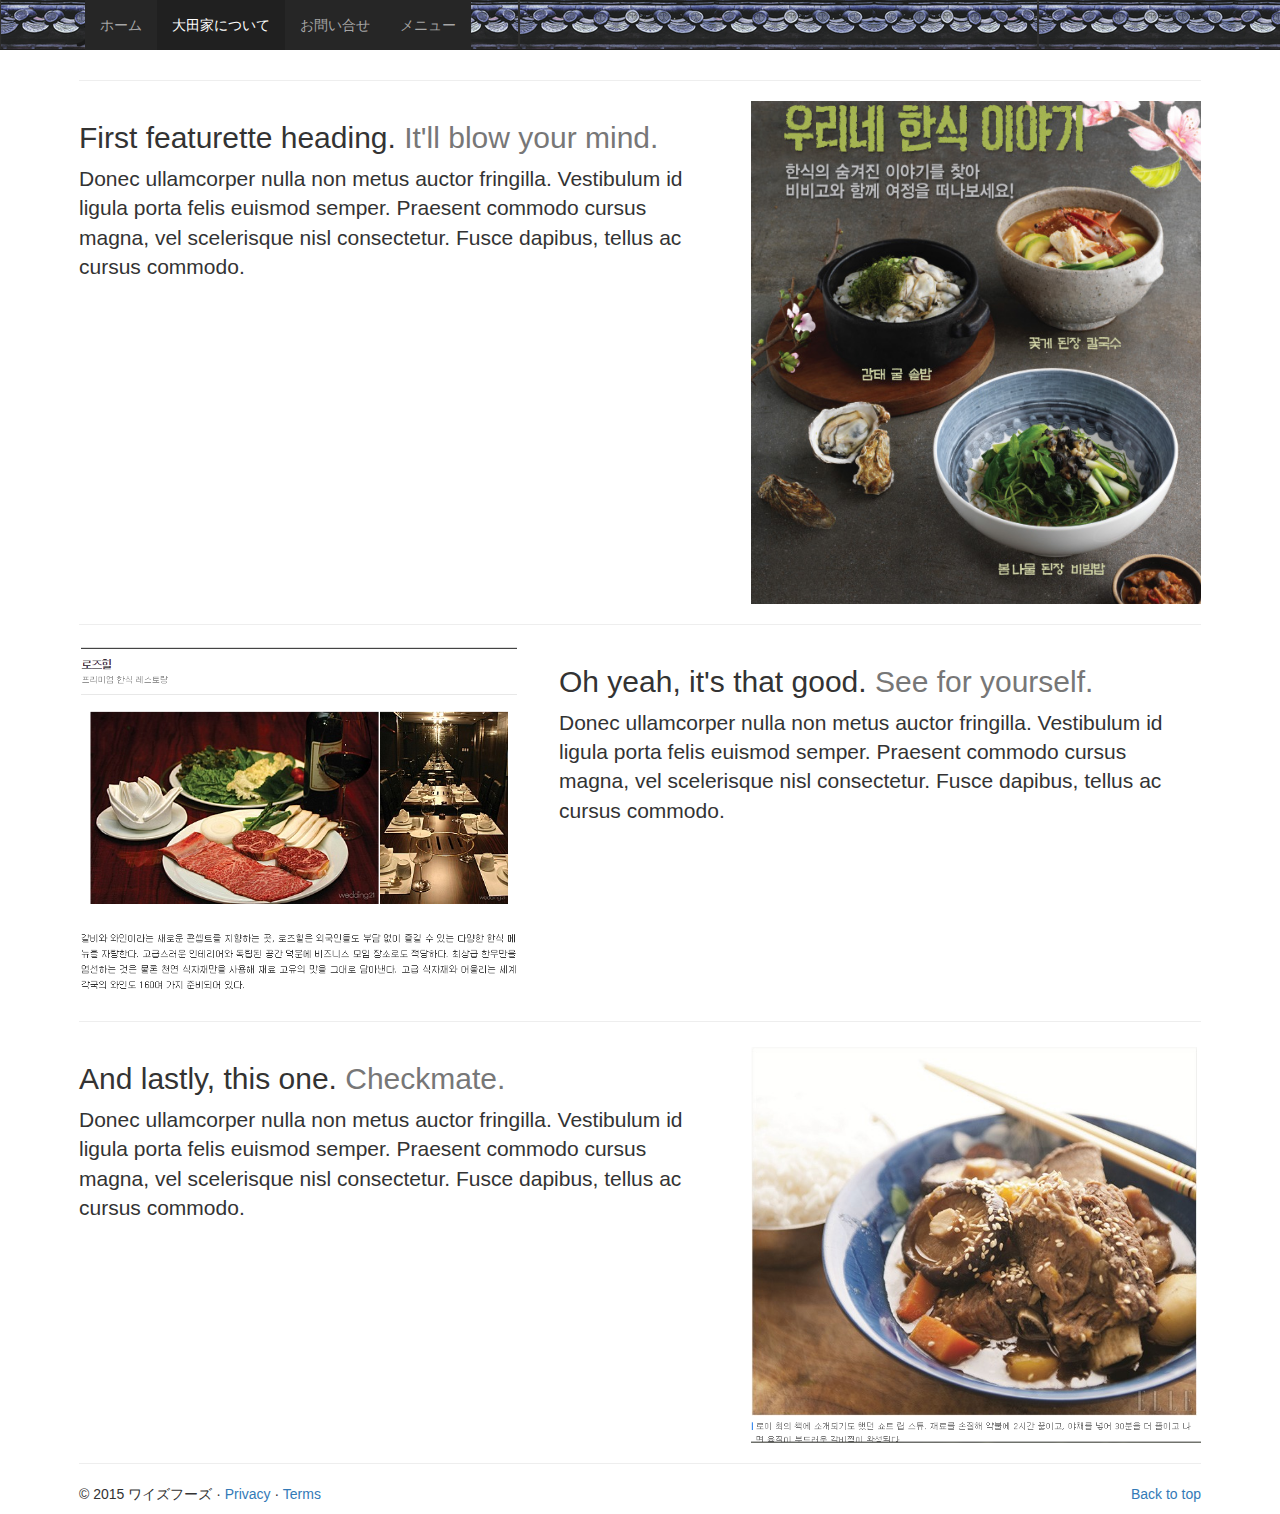
==== about.html @ 889edbc7 "basic contents" ====
<!DOCTYPE html>
<?xml version="1.0" encoding="EUC-JP"?>
<!DOCTYPE html PUBLIC "-//W3C//DTD XHTML 1.0 Transitional//EN" "http://www.w3.org/TR/xhtml1/DTD/xhtml1-transitional.dtd">
<html xmlns="http://www.w3.org/1999/xhtml" lang="ja" xml:lang="ja">
<head>
    <meta http-equiv="Content-Type" content="text/html; charset=utf-8" />
    <meta http-equiv="X-UA-Compatible" content="IE=edge">
    <meta name="viewport" content="width=device-width, initial-scale=1">
    <meta name="description" content="">
    <meta name="author" content="">
    <link rel="icon" href="../../favicon.ico">


    <title>大田家</title>

    <link href="style.css" rel="stylesheet">
    <!-- Bootstrap core CSS -->
    <link href="bootstrap-3.3.4-dist/css/bootstrap.min.css" rel="stylesheet">

    <!-- Just for debugging purposes. Don't actually copy these 2 lines! -->
    <!--[if lt IE 9]><script src="../../assets/js/ie8-responsive-file-warning.js"></script><![endif]-->
    <script src="bootstrap-3.3.4-dist/assets/js/ie-emulation-modes-warning.js"></script>

    <!-- HTML5 shim and Respond.js for IE8 support of HTML5 elements and media queries -->
    <!--[if lt IE 9]>
      <script src="https://oss.maxcdn.com/html5shiv/3.7.2/html5shiv.min.js"></script>
      <script src="https://oss.maxcdn.com/respond/1.4.2/respond.min.js"></script>
    <![endif]-->

    <!-- Custom styles for this template -->
    <link href="carousel.css" rel="stylesheet">
  </head>
<!-- NAVBAR
================================================== -->
  <body>
 
    <div class="navbar-wrapper">

      <div class="container">

        <nav class="navbar navbar-inverse navbar-fixed-top">
             <div id="roof"></div>  
          <div class="container">

            <div class="navbar-header">
              <button type="button" class="navbar-toggle collapsed" data-toggle="collapse" data-target="#navbar" aria-expanded="false" aria-controls="navbar">
                <span class="sr-only">Toggle navigation</span>
                <span class="icon-bar"></span>
                <span class="icon-bar"></span>
                <span class="icon-bar"></span>
              </button>
              <a class="navbar-brand" href="#"><left><img src="img/giwa.png" style="width:10%; margin-left:0px; position:absolute;"></img></left></a>
            </div>
            <div id="navbar" class="navbar-collapse collapse">
              <ul class="nav navbar-nav">
                <li><a href="index.html">ホーム</a></li>
                <li class="active"><a href="about.html">大田家について</a></li>
                <li><a href="mailto:c-choi@wise-ltd.net?Subject=%82%A8%96%E2%82%A2%8D%87%82%B9%83%81%81%5B%83%8B">お問い合せ</a></li></li>
                                <li><a href="menu.html">メニュー</a></li>
             <!--   <li class="dropdown">
                  <a href="#" class="dropdown-toggle" data-toggle="dropdown" role="button" aria-expanded="false">メニュー <span class="caret"></span></a>
                  <ul class="dropdown-menu" role="menu">
                    <li><a href="#">お肉</a></li>
                    <li><a href="#">料理</a></li>
                    <li><a href="#">サラダ</a></li>
                    <li class="divider"></li>
                    <li class="dropdown-header">その他</li>
                    <li><a href="#">盛り合わせ</a></li>
                    <li><a href="#">飲物</a></li>
                  </ul>
                </li> -->
              </ul>
            </div>
          </div>
        </nav>

      </div>
    </div>






    <!-- Marketing messaging and featurettes
    ================================================== -->
    <!-- Wrap the rest of the page in another container to center all the content. -->

    <div class="container-fluid marketing" style="width:90%; margin-top:40px; padding-top:20px;">

      <!-- Three columns of text below the carousel -->
    

      <!-- START THE FEATURETTES -->

      <hr class="featurette-divider">

      <div class="row featurette">
        <div class="col-md-7">
          <h2 class="featurette-heading">First featurette heading. <span class="text-muted">It'll blow your mind.</span></h2>
          <p class="lead">Donec ullamcorper nulla non metus auctor fringilla. Vestibulum id ligula porta felis euismod semper. Praesent commodo cursus magna, vel scelerisque nisl consectetur. Fusce dapibus, tellus ac cursus commodo.</p>
        </div>
        <div class="col-md-5">
          <img class="featurette-image img-responsive center-block" data-src="holder.js/500x500/auto" alt="500x500" src="img/bibigo.png" data-holder-rendered="true">
        </div>
      </div>

      <hr class="featurette-divider">

      <div class="row featurette">
        <div class="col-md-7 col-md-push-5">
          <h2 class="featurette-heading">Oh yeah, it's that good. <span class="text-muted">See for yourself.</span></h2>
          <p class="lead">Donec ullamcorper nulla non metus auctor fringilla. Vestibulum id ligula porta felis euismod semper. Praesent commodo cursus magna, vel scelerisque nisl consectetur. Fusce dapibus, tellus ac cursus commodo.</p>
        </div>
        <div class="col-md-5 col-md-pull-7">
          <img class="featurette-image img-responsive center-block" data-src="holder.js/500x500/auto" alt="500x500" src="img/garubiplating.png" data-holder-rendered="true">
        </div>
      </div>

      <hr class="featurette-divider">

      <div class="row featurette">
        <div class="col-md-7">
          <h2 class="featurette-heading">And lastly, this one. <span class="text-muted">Checkmate.</span></h2>
          <p class="lead">Donec ullamcorper nulla non metus auctor fringilla. Vestibulum id ligula porta felis euismod semper. Praesent commodo cursus magna, vel scelerisque nisl consectetur. Fusce dapibus, tellus ac cursus commodo.</p>
        </div>
        <div class="col-md-5">
          <img class="featurette-image img-responsive center-block" data-src="holder.js/500x500/auto" alt="500x500" src="img/galbijjim.png" data-holder-rendered="true">
        </div>
      </div>

      <hr class="featurette-divider">

      <!-- /END THE FEATURETTES -->


      <!-- FOOTER -->
      <footer>
        <p class="pull-right"><a href="#">Back to top</a></p>
        <p>© 2015 ワイズフーズ · <a href="#">Privacy</a> · <a href="#">Terms</a></p>
      </footer>

    </div><!-- /.container -->


    <!-- Bootstrap core JavaScript
    ================================================== -->
    <!-- Placed at the end of the document so the pages load faster -->
    <script src="https://ajax.googleapis.com/ajax/libs/jquery/1.11.2/jquery.min.js"></script>
    <script src="bootstrap-3.3.4-dist/js/bootstrap.min.js"></script>
    <!-- Just to make our placeholder images work. Don't actually copy the next line! -->
    <script src="bootstrap-3.3.4-dist/assets/js/vendor/holder.js"></script>
    <!-- IE10 viewport hack for Surface/desktop Windows 8 bug -->
    <script src="bootstrap-3.3.4-dist/assets/js/ie10-viewport-bug-workaround.js"></script>
  

<svg xmlns="http://www.w3.org/2000/svg" width="500" height="500" viewBox="0 0 500 500" preserveAspectRatio="none" style="visibility: hidden; position: absolute; top: -100%; left: -100%;"><defs></defs><text x="0" y="23" style="font-weight:bold;font-size:23pt;font-family:Arial, Helvetica, Open Sans, sans-serif;dominant-baseline:middle">500x500</text></svg></body></html>
---- style.css ----
.navbar-wrapper {
	position:fixed;
	z-index: 10;
}
.navbar-fixed-top {
	opacity:0.8;
	background-image: url(img/roof.png);
	background-repeat: repeat-x;
	z-index: 9;
		height: 30px;
}
.navbar-fixed-top:hover {
	opacity:0.9;
}
.navbar-inverse .navbar-nav>li>a, .dropdown {
	opacity:1 !important;
	display: block;
	background-color: #0f0f0f;
}

.navbar-inverse .navbar-nav>li>a:hover {
	color:white;
	font-weight: bold;
	opacity:1 !important;
	z-index: 10;
	display: block;
	background-color: #0f0f4a !important;
}

.navbar-inverse .navbar-nav>li>a:focus {
	color:white;
	font-weight: bold;
	opacity:1 !important;
	z-index: 10;
	display: block;
	background-color: #0f0f2a !important;
}
button {
	background-image: url(img/plate.jpg) !important;
	opacity:1;

}
.carousel {
	background-image: url(img/background.jpg);
	margin-top:4%;
}
.body {
	background-image: url(img/background.jpg);
}
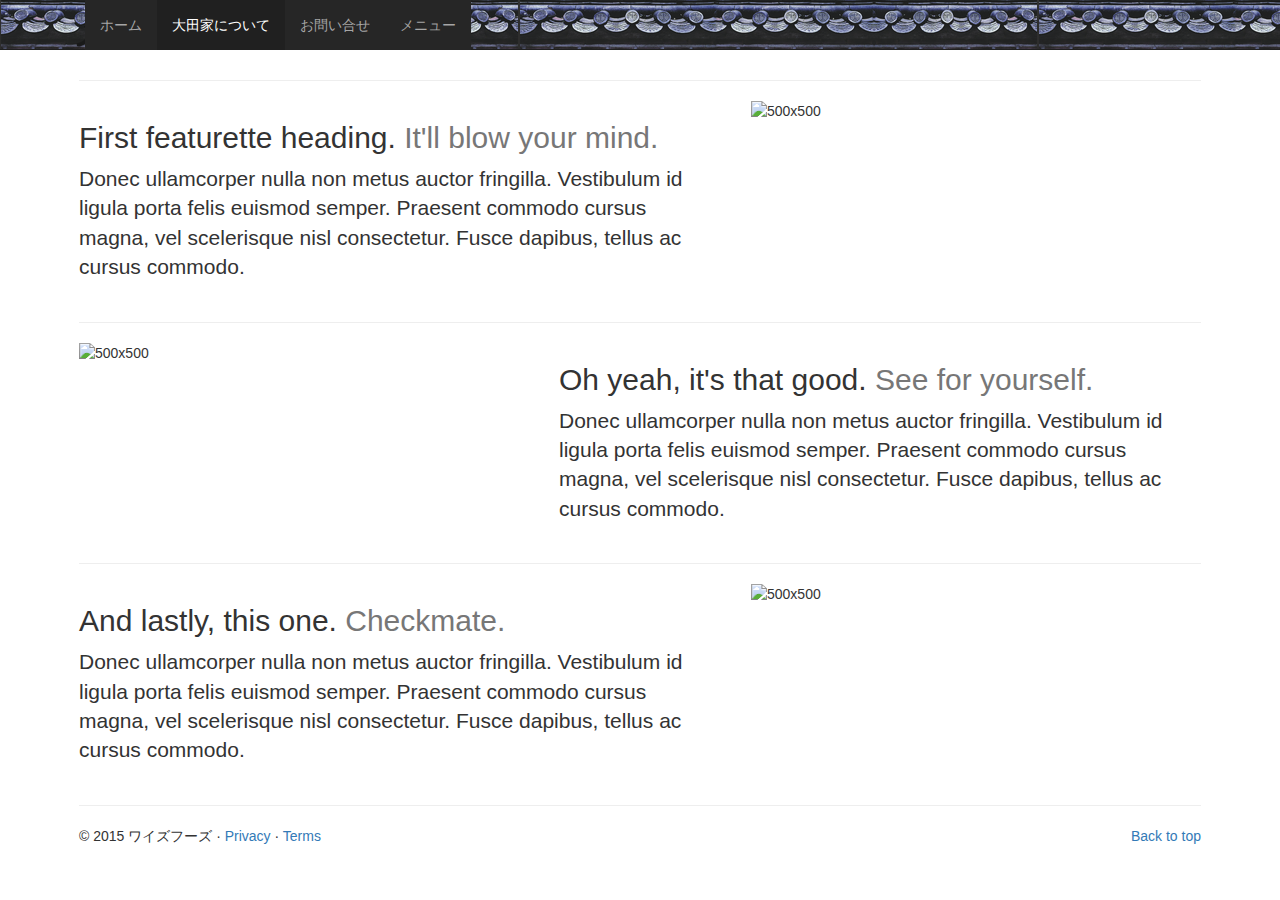
==== commit 35ed0865: "e-mail change" ====
--- a/about.html
+++ b/about.html
@@ -55,8 +55,8 @@
               <ul class="nav navbar-nav">
                 <li><a href="index.html">ホーム</a></li>
                 <li class="active"><a href="about.html">大田家について</a></li>
-                <li><a href="mailto:c-choi@wise-ltd.net?Subject=%82%A8%96%E2%82%A2%8D%87%82%B9%83%81%81%5B%83%8B">お問い合せ</a></li></li>
-                                <li><a href="menu.html">メニュー</a></li>
+                <li><a href="mailto:t-iga@wise-ltd.net?Subject=大田家">お問い合せ</a></li></li>
+                 <li><a href="menu.html">メニュー</a></li>
              <!--   <li class="dropdown">
                   <a href="#" class="dropdown-toggle" data-toggle="dropdown" role="button" aria-expanded="false">メニュー <span class="caret"></span></a>
                   <ul class="dropdown-menu" role="menu">
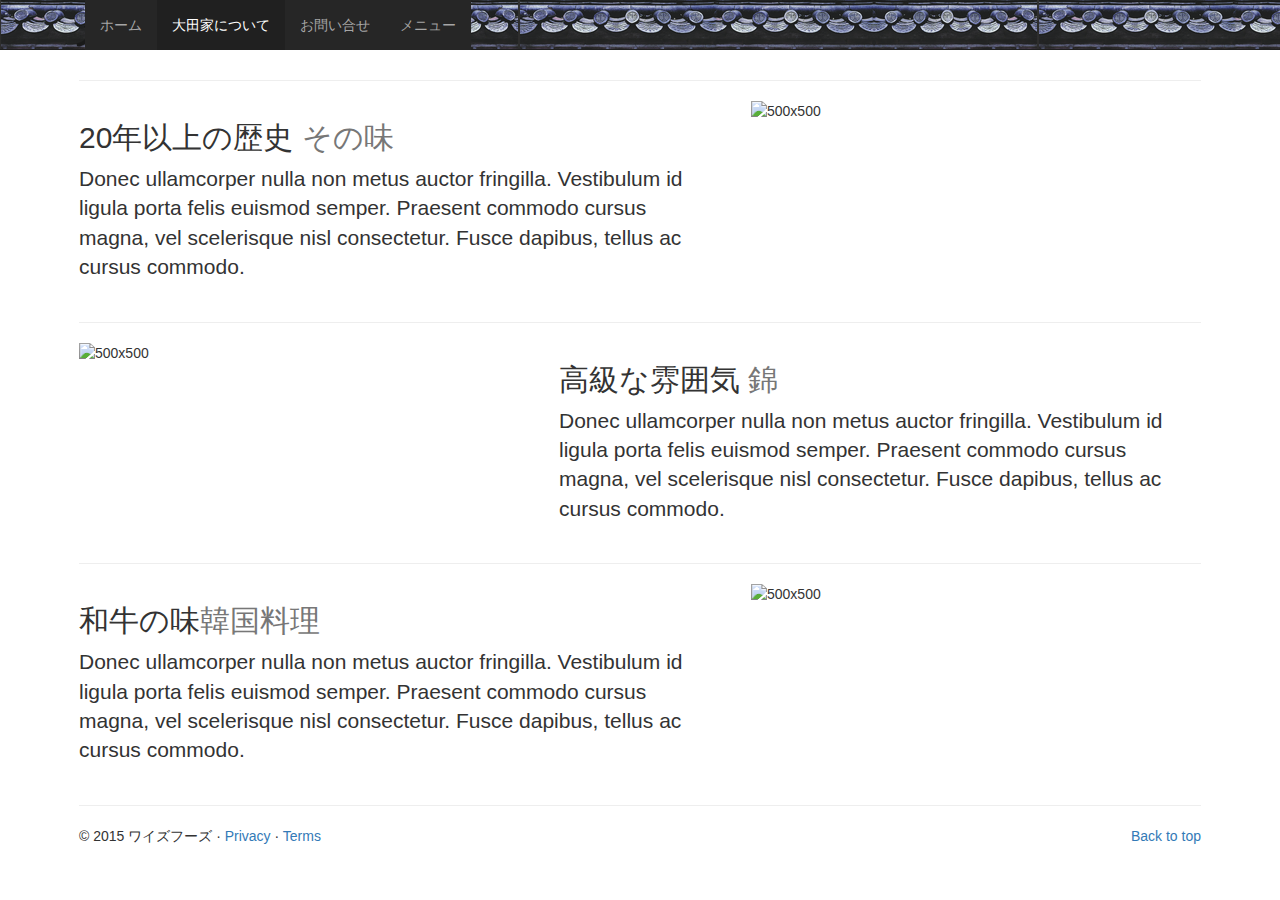
==== commit 6775494a: "Lunch Menu Test" ====
--- a/about.html
+++ b/about.html
@@ -97,7 +97,7 @@
 
       <div class="row featurette">
         <div class="col-md-7">
-          <h2 class="featurette-heading">First featurette heading. <span class="text-muted">It'll blow your mind.</span></h2>
+          <h2 class="featurette-heading">20年以上の歴史 <span class="text-muted">その味</span></h2>
           <p class="lead">Donec ullamcorper nulla non metus auctor fringilla. Vestibulum id ligula porta felis euismod semper. Praesent commodo cursus magna, vel scelerisque nisl consectetur. Fusce dapibus, tellus ac cursus commodo.</p>
         </div>
         <div class="col-md-5">
@@ -109,7 +109,7 @@
 
       <div class="row featurette">
         <div class="col-md-7 col-md-push-5">
-          <h2 class="featurette-heading">Oh yeah, it's that good. <span class="text-muted">See for yourself.</span></h2>
+          <h2 class="featurette-heading">高級な雰囲気 <span class="text-muted">錦</span></h2>
           <p class="lead">Donec ullamcorper nulla non metus auctor fringilla. Vestibulum id ligula porta felis euismod semper. Praesent commodo cursus magna, vel scelerisque nisl consectetur. Fusce dapibus, tellus ac cursus commodo.</p>
         </div>
         <div class="col-md-5 col-md-pull-7">
@@ -121,7 +121,7 @@
 
       <div class="row featurette">
         <div class="col-md-7">
-          <h2 class="featurette-heading">And lastly, this one. <span class="text-muted">Checkmate.</span></h2>
+          <h2 class="featurette-heading">和牛の味<span class="text-muted">韓国料理</span></h2>
           <p class="lead">Donec ullamcorper nulla non metus auctor fringilla. Vestibulum id ligula porta felis euismod semper. Praesent commodo cursus magna, vel scelerisque nisl consectetur. Fusce dapibus, tellus ac cursus commodo.</p>
         </div>
         <div class="col-md-5">
--- a/style.css
+++ b/style.css
@@ -47,3 +47,7 @@
 .body {
 	background-image: url(img/background.jpg);
 }
+.carousel-caption>p {
+	color:white;
+	font-weight: 500;
+}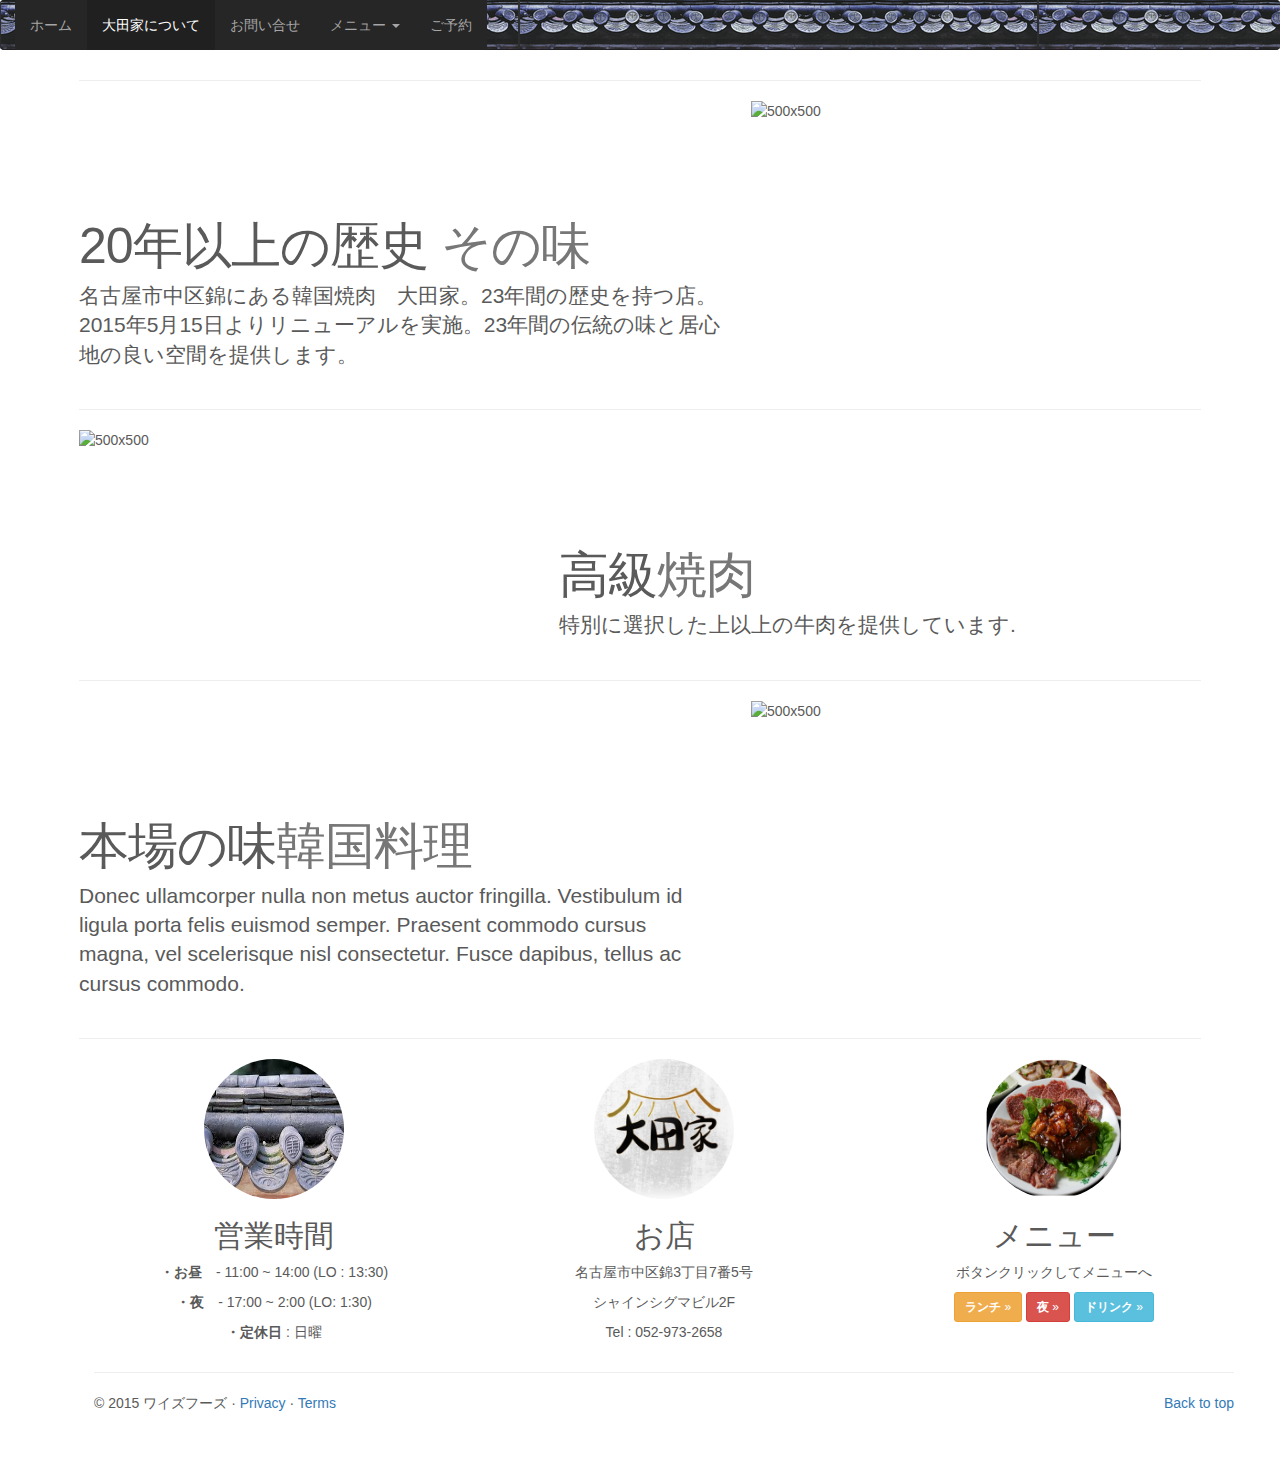
==== commit 33f03aad: "major photo and layout changes." ====
--- a/about.html
+++ b/about.html
@@ -8,7 +8,7 @@
     <meta name="viewport" content="width=device-width, initial-scale=1">
     <meta name="description" content="">
     <meta name="author" content="">
-    <link rel="icon" href="../../favicon.ico">
+    <link rel="icon" href="img/logo.ico">
 
 
     <title>大田家</title>
@@ -18,8 +18,30 @@
     <link href="bootstrap-3.3.4-dist/css/bootstrap.min.css" rel="stylesheet">
 
     <!-- Just for debugging purposes. Don't actually copy these 2 lines! -->
-    <!--[if lt IE 9]><script src="../../assets/js/ie8-responsive-file-warning.js"></script><![endif]-->
-    <script src="bootstrap-3.3.4-dist/assets/js/ie-emulation-modes-warning.js"></script>
+    <!--[if lt IE 9]><script src="../../assets/ie8-responsive-file-warning.js"></script><![endif]-->
+    <script src="bootstrap-3.3.4-dist/assets/ie-emulation-modes-warning.js"></script>
+  <script type="text/javascript" src="jquery-1.11.2.min.js">
+// element
+imagesLoaded( document.querySelector('#sidebar, #multihero, #new-item'), function( instance ) {
+  console.log('all images are loaded');
+});
+// selector string
+imagesLoaded( '#sidebar, #multihero, #new-item', function() {...});
+// multiple elements
+var posts = document.querySelectorAll('.post');
+imagesLoaded( posts, function() {...});
+var imgLoad = imagesLoaded('#sidebar, #multihero, #new-item');
+imgLoad.on( 'always', function() {
+  console.log( imgLoad.images.length + ' images loaded' );
+  // detect which image is broken
+  for ( var i = 0, len = imgLoad.images.length; i < len; i++ ) {
+    var image = imgLoad.images[i];
+    var result = image.isLoaded ? 'loaded' : 'broken';
+    console.log( 'image is ' + result + ' for ' + image.img.src );
+  }
+});
+
+</script>
 
     <!-- HTML5 shim and Respond.js for IE8 support of HTML5 elements and media queries -->
     <!--[if lt IE 9]>
@@ -49,26 +71,24 @@
                 <span class="icon-bar"></span>
                 <span class="icon-bar"></span>
               </button>
-              <a class="navbar-brand" href="#"><left><img src="img/giwa.png" style="width:10%; margin-left:0px; position:absolute;"></img></left></a>
             </div>
             <div id="navbar" class="navbar-collapse collapse">
               <ul class="nav navbar-nav">
                 <li><a href="index.html">ホーム</a></li>
                 <li class="active"><a href="about.html">大田家について</a></li>
-                <li><a href="mailto:t-iga@wise-ltd.net?Subject=大田家">お問い合せ</a></li></li>
-                 <li><a href="menu.html">メニュー</a></li>
-             <!--   <li class="dropdown">
+                <li><a href="mailto:t-iga@wise-ltd.net?Subject=大田家">お問い合せ</a></li>
+              <li class="dropdown">
                   <a href="#" class="dropdown-toggle" data-toggle="dropdown" role="button" aria-expanded="false">メニュー <span class="caret"></span></a>
                   <ul class="dropdown-menu" role="menu">
-                    <li><a href="#">お肉</a></li>
-                    <li><a href="#">料理</a></li>
-                    <li><a href="#">サラダ</a></li>
+                    <li class="dropdown-header">ランチ</li>
+                    <li><a href="lunch.html">ランチメニュー</a></li>
                     <li class="divider"></li>
-                    <li class="dropdown-header">その他</li>
-                    <li><a href="#">盛り合わせ</a></li>
-                    <li><a href="#">飲物</a></li>
+                    <li class="dropdown-header">焼肉と韓国料理</li>
+                    <li><a href="menu.html">食物メニュー</a></li>
+                    <li><a href="drink.html">飲物メニュー</a></li>
                   </ul>
-                </li> -->
+                </li>
+                 <li><a href="mailto:t-iga@wise-ltd.net?Subject=00月00日大田家０名様予約">ご予約</a></li>
               </ul>
             </div>
           </div>
@@ -80,8 +100,6 @@
 
 
 
-
-
     <!-- Marketing messaging and featurettes
     ================================================== -->
     <!-- Wrap the rest of the page in another container to center all the content. -->
@@ -98,10 +116,10 @@
       <div class="row featurette">
         <div class="col-md-7">
           <h2 class="featurette-heading">20年以上の歴史 <span class="text-muted">その味</span></h2>
-          <p class="lead">Donec ullamcorper nulla non metus auctor fringilla. Vestibulum id ligula porta felis euismod semper. Praesent commodo cursus magna, vel scelerisque nisl consectetur. Fusce dapibus, tellus ac cursus commodo.</p>
+          <p class="lead">名古屋市中区錦にある韓国焼肉　大田家。23年間の歴史を持つ店。2015年5月15日よりリニューアルを実施。23年間の伝統の味と居心地の良い空間を提供します。</p>
         </div>
         <div class="col-md-5">
-          <img class="featurette-image img-responsive center-block" data-src="holder.js/500x500/auto" alt="500x500" src="img/bibigo.png" data-holder-rendered="true">
+          <img class="featurette-image img-responsive center-block" alt="500x500" src="img/mori.jpg" data-holder-rendered="true">
         </div>
       </div>
 
@@ -109,11 +127,11 @@
 
       <div class="row featurette">
         <div class="col-md-7 col-md-push-5">
-          <h2 class="featurette-heading">高級な雰囲気 <span class="text-muted">錦</span></h2>
-          <p class="lead">Donec ullamcorper nulla non metus auctor fringilla. Vestibulum id ligula porta felis euismod semper. Praesent commodo cursus magna, vel scelerisque nisl consectetur. Fusce dapibus, tellus ac cursus commodo.</p>
+          <h2 class="featurette-heading">高級<span class="text-muted">焼肉</span></h2>
+          <p class="lead">特別に選択した上以上の牛肉を提供しています.</p>
         </div>
         <div class="col-md-5 col-md-pull-7">
-          <img class="featurette-image img-responsive center-block" data-src="holder.js/500x500/auto" alt="500x500" src="img/garubiplating.png" data-holder-rendered="true">
+          <img class="featurette-image img-responsive center-block" alt="500x500" src="img/yakiniku.jpg" data-holder-rendered="true">
         </div>
       </div>
 
@@ -121,18 +139,53 @@
 
       <div class="row featurette">
         <div class="col-md-7">
-          <h2 class="featurette-heading">和牛の味<span class="text-muted">韓国料理</span></h2>
+          <h2 class="featurette-heading">本場の味<span class="text-muted">韓国料理</span></h2>
           <p class="lead">Donec ullamcorper nulla non metus auctor fringilla. Vestibulum id ligula porta felis euismod semper. Praesent commodo cursus magna, vel scelerisque nisl consectetur. Fusce dapibus, tellus ac cursus commodo.</p>
         </div>
         <div class="col-md-5">
-          <img class="featurette-image img-responsive center-block" data-src="holder.js/500x500/auto" alt="500x500" src="img/galbijjim.png" data-holder-rendered="true">
+          <img class="featurette-image img-responsive center-block" alt="500x500" src="img/samgyupset.jpg" data-holder-rendered="true">
         </div>
       </div>
 
       <hr class="featurette-divider">
 
       <!-- /END THE FEATURETTES -->
-
+    <!-- Marketing messaging and featurettes
+    ================================================== -->
+    <!-- Wrap the rest of the page in another container to center all the content. -->
+
+    <div class="container marketing">
+
+      <!-- Three columns of text below the carousel -->
+      <div class="row">
+        <div class="col-lg-4">
+          <img class="img-circle" src="img/traditional.jpg" alt="Generic placeholder image" width="140" height="140">
+          <h2>営業時間</h2>
+          <p><strong>・お昼</strong>　- 11:00 ~ 14:00 (LO : 13:30)</p>
+          <p><strong>・夜</strong>　- 17:00 ~ 2:00 (LO: 1:30)</p>
+          <p><strong>・定休日</strong> : 日曜 </p>
+  
+        </div><!-- /.col-lg-4 -->
+        <div class="col-lg-4">
+          <img class="img-circle" src="img/ootayalogo.jpg" width="140" height="140">
+          <h2>お店</h2>
+          <p>名古屋市中区錦3丁目7番5号</p>
+          <p>シャインシグマビル2F</p>
+          <p>Tel : 052-973-2658</p>
+        </div><!-- /.col-lg-4 -->
+        <div class="col-lg-4">
+          <img class="img-circle" src="img/mori2.jpg" width="140" height="140">
+          
+          <h2>メニュー</h2>
+          <p>ボタンクリックしてメニューへ</p>
+          <a class="btn btn-warning btn-sm" href="lunch.html" role="button"><strong>ランチ</strong> »</a>        
+          <a class="btn btn-danger btn-sm" href="menu.html" role="button"><strong>夜</strong> »</a> 
+          <a class="btn btn-info btn-sm" href="drink.html" role="button"><strong>ドリンク</strong> »</a>
+          
+        </div><!-- /.col-lg-4 -->
+      </div><!-- /.row -->
+
+      <hr class="featurette-divider">
 
       <!-- FOOTER -->
       <footer>
@@ -149,9 +202,9 @@
     <script src="https://ajax.googleapis.com/ajax/libs/jquery/1.11.2/jquery.min.js"></script>
     <script src="bootstrap-3.3.4-dist/js/bootstrap.min.js"></script>
     <!-- Just to make our placeholder images work. Don't actually copy the next line! -->
-    <script src="bootstrap-3.3.4-dist/assets/js/vendor/holder.js"></script>
+    <script src="bootstrap-3.3.4-dist/assets/vendor/holder.js"></script>
     <!-- IE10 viewport hack for Surface/desktop Windows 8 bug -->
-    <script src="bootstrap-3.3.4-dist/assets/js/ie10-viewport-bug-workaround.js"></script>
+    <script src="bootstrap-3.3.4-dist/assets/ie10-viewport-bug-workaround.js"></script>
   
 
 <svg xmlns="http://www.w3.org/2000/svg" width="500" height="500" viewBox="0 0 500 500" preserveAspectRatio="none" style="visibility: hidden; position: absolute; top: -100%; left: -100%;"><defs></defs><text x="0" y="23" style="font-weight:bold;font-size:23pt;font-family:Arial, Helvetica, Open Sans, sans-serif;dominant-baseline:middle">500x500</text></svg></body></html>--- a/style.css
+++ b/style.css
@@ -1,5 +1,5 @@
 .navbar-wrapper {
-	position:fixed;
+	position:fixed !important;
 	z-index: 10;
 }
 .navbar-fixed-top {
@@ -41,13 +41,20 @@
 
 }
 .carousel {
-	background-image: url(img/background.jpg);
-	margin-top:4%;
+	 margin-top:52px;
+	height: auto;
+	position: relative;
+	display: block;
 }
 .body {
 	background-image: url(img/background.jpg);
 }
-.carousel-caption>p {
+
+.carousel-caption {
+	text-align: right !important;
 	color:white;
 	font-weight: 500;
+}
+.marketing {
+margin-top:20px;
 }--- a/carousel.css
+++ b/carousel.css
@@ -0,0 +1,134 @@
+/* GLOBAL STYLES
+-------------------------------------------------- */
+/* Padding below the footer and lighter body text */
+
+body {
+  padding-bottom: 40px;
+  color: #5a5a5a;
+}
+
+
+/* CUSTOMIZE THE NAVBAR
+-------------------------------------------------- */
+
+/* Special class on .container surrounding .navbar, used for positioning it into place. */
+.navbar-wrapper {
+  position: absolute;
+  top: 0;
+  right: 0;
+  left: 0;
+  z-index: 20;
+}
+
+/* Flip around the padding for proper display in narrow viewports */
+.navbar-wrapper > .container {
+  padding-right: 0;
+  padding-left: 0;
+}
+.navbar-wrapper .navbar {
+  padding-right: 15px;
+  padding-left: 15px;
+}
+.navbar-wrapper .navbar .container {
+  width: auto;
+}
+
+
+/* CUSTOMIZE THE CAROUSEL
+-------------------------------------------------- */
+
+/* Carousel base class */
+.carousel {
+  /*  height: 500px; 
+  margin-bottom: 60px;*/
+}
+/* Since positioning the image, we need to help out the caption */
+.carousel-caption {
+  z-index: 10;
+}
+
+/* Declare heights because of positioning of img element */
+.carousel .item {
+ /*  height: 500px;
+  background-color: #777;*/
+}
+.carousel-inner > .item > img {
+  position: absolute;
+  top: 0;
+  left: 0;
+  min-width: 100%;
+  height: 500px;
+}
+
+
+/* MARKETING CONTENT
+-------------------------------------------------- 
+
+/* Center align the text within the three columns below the carousel */
+.marketing .col-lg-4 {
+ /*  margin-bottom: 20px;*/
+  text-align: center;
+}
+.marketing h2 {
+  font-weight: normal;
+}
+.marketing .col-lg-4 p {
+  margin-right: 10px;
+  margin-left: 10px;
+}
+
+
+/* Featurettes
+------------------------- */
+
+.featurette-divider {
+ /* margin: 80px 0; /* Space out the Bootstrap <hr> more */
+}
+
+/* Thin out the marketing headings */
+.featurette-heading {
+  font-weight: 300;
+  line-height: 1;
+  letter-spacing: -1px;
+}
+
+
+/* RESPONSIVE CSS
+-------------------------------------------------- */
+
+@media (min-width: 768px) {
+  /* Navbar positioning foo */
+  .navbar-wrapper {
+    margin-top: 20px;
+  }
+  .navbar-wrapper .container {
+    padding-right: 15px;
+    padding-left: 15px;
+  }
+  .navbar-wrapper .navbar {
+    padding-right: 0;
+    padding-left: 0;
+  }
+
+  /* The navbar becomes detached from the top, so we round the corners */
+  .navbar-wrapper .navbar {
+    border-radius: 4px;
+  }
+
+  /* Bump up size of carousel content */
+  .carousel-caption p {
+    margin-bottom: 20px;
+    font-size: 21px;
+    line-height: 1.4;
+  }
+
+  .featurette-heading {
+    font-size: 50px;
+  }
+}
+
+@media (min-width: 992px) {
+  .featurette-heading {
+    margin-top: 120px;
+  }
+}
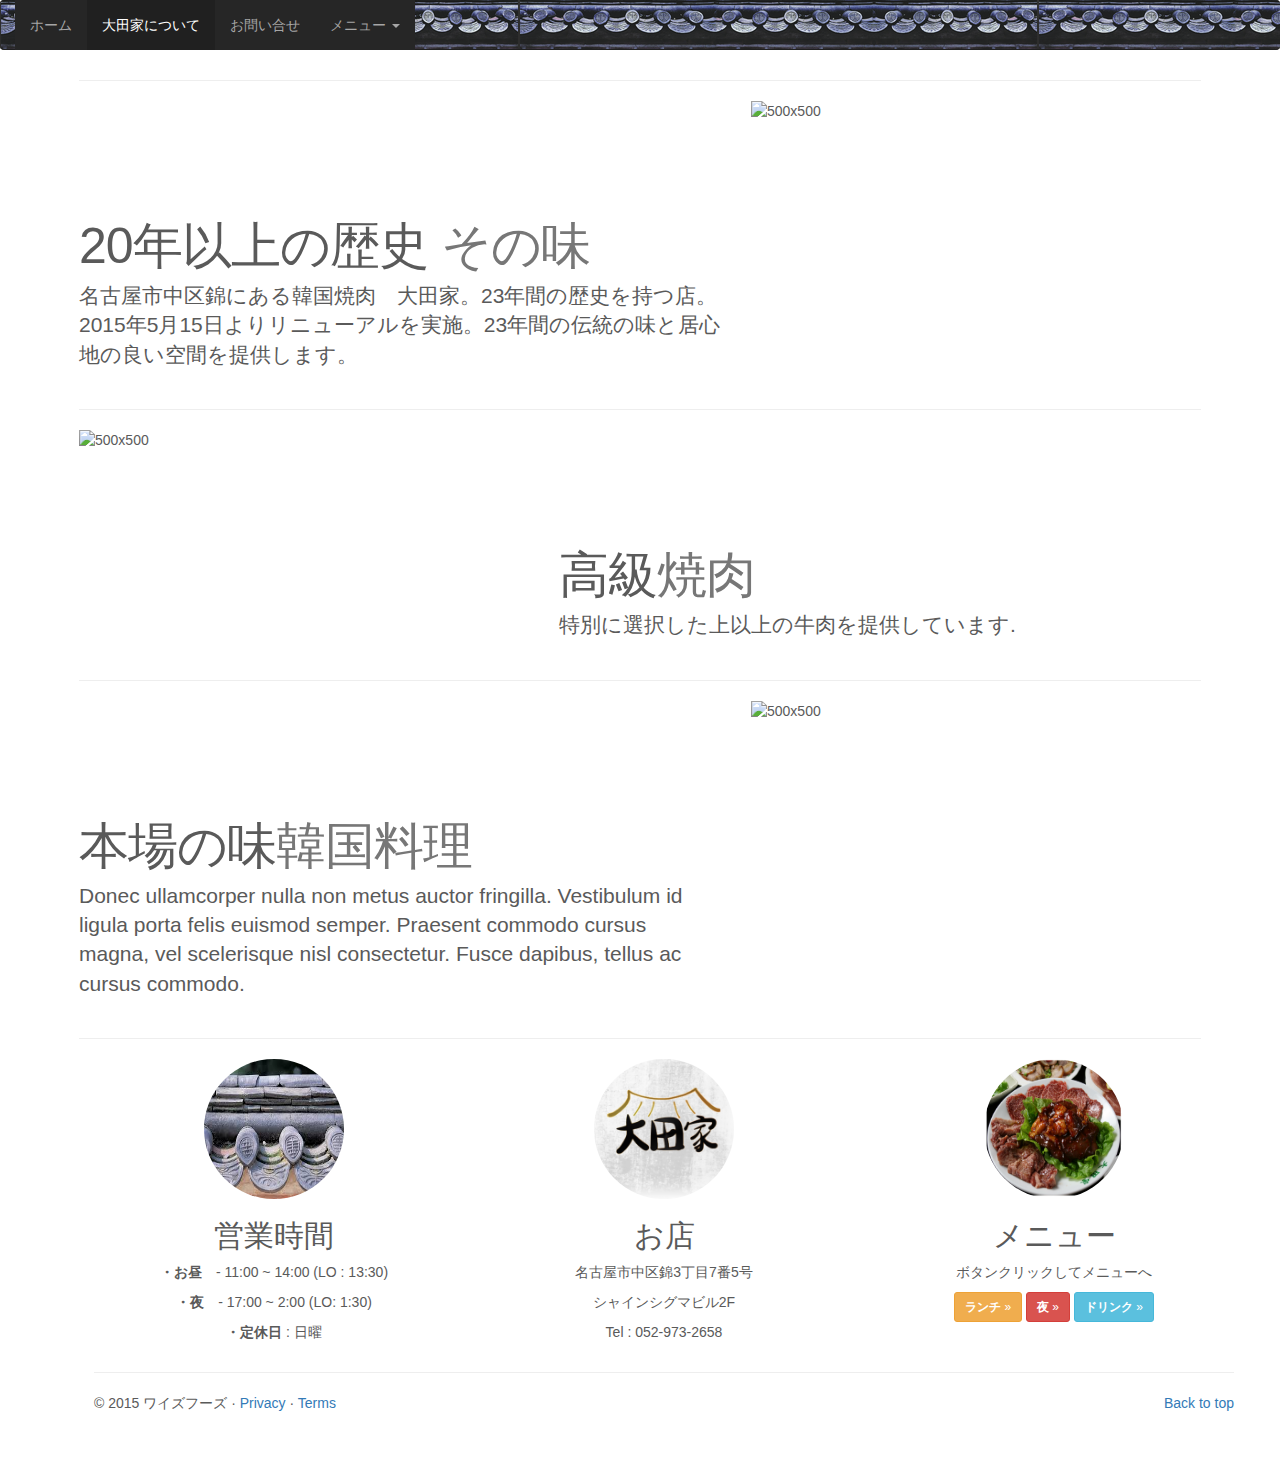
==== commit 89e70e8e: "hotpepper link" ====
--- a/about.html
+++ b/about.html
@@ -88,7 +88,8 @@
                     <li><a href="drink.html">飲物メニュー</a></li>
                   </ul>
                 </li>
-                 <li><a href="mailto:t-iga@wise-ltd.net?Subject=00月00日大田家０名様予約">ご予約</a></li>
+                 <li class="hidden-xs col-md-3 col-sm-3">
+                 <script id="HPG_reserveScript" charset="UTF-8" type="text/javascript" src="http://www.hotpepper.jp/doc/hpds/js/hpds_horizontal_black.js?J000016162"></script></li>
               </ul>
             </div>
           </div>
--- a/style.css
+++ b/style.css
@@ -57,4 +57,15 @@
 }
 .marketing {
 margin-top:20px;
+}
+
+#HPG_reserveGadgetsHorizontalWrap {
+	border: none !important;
+	background-color: transparent !important;
+	color: transparent !important;
+	overflow: hidden;
+}
+
+#HPG_reserveGadgetsHeader {
+	background-color: #5a5a5a !important;
 }